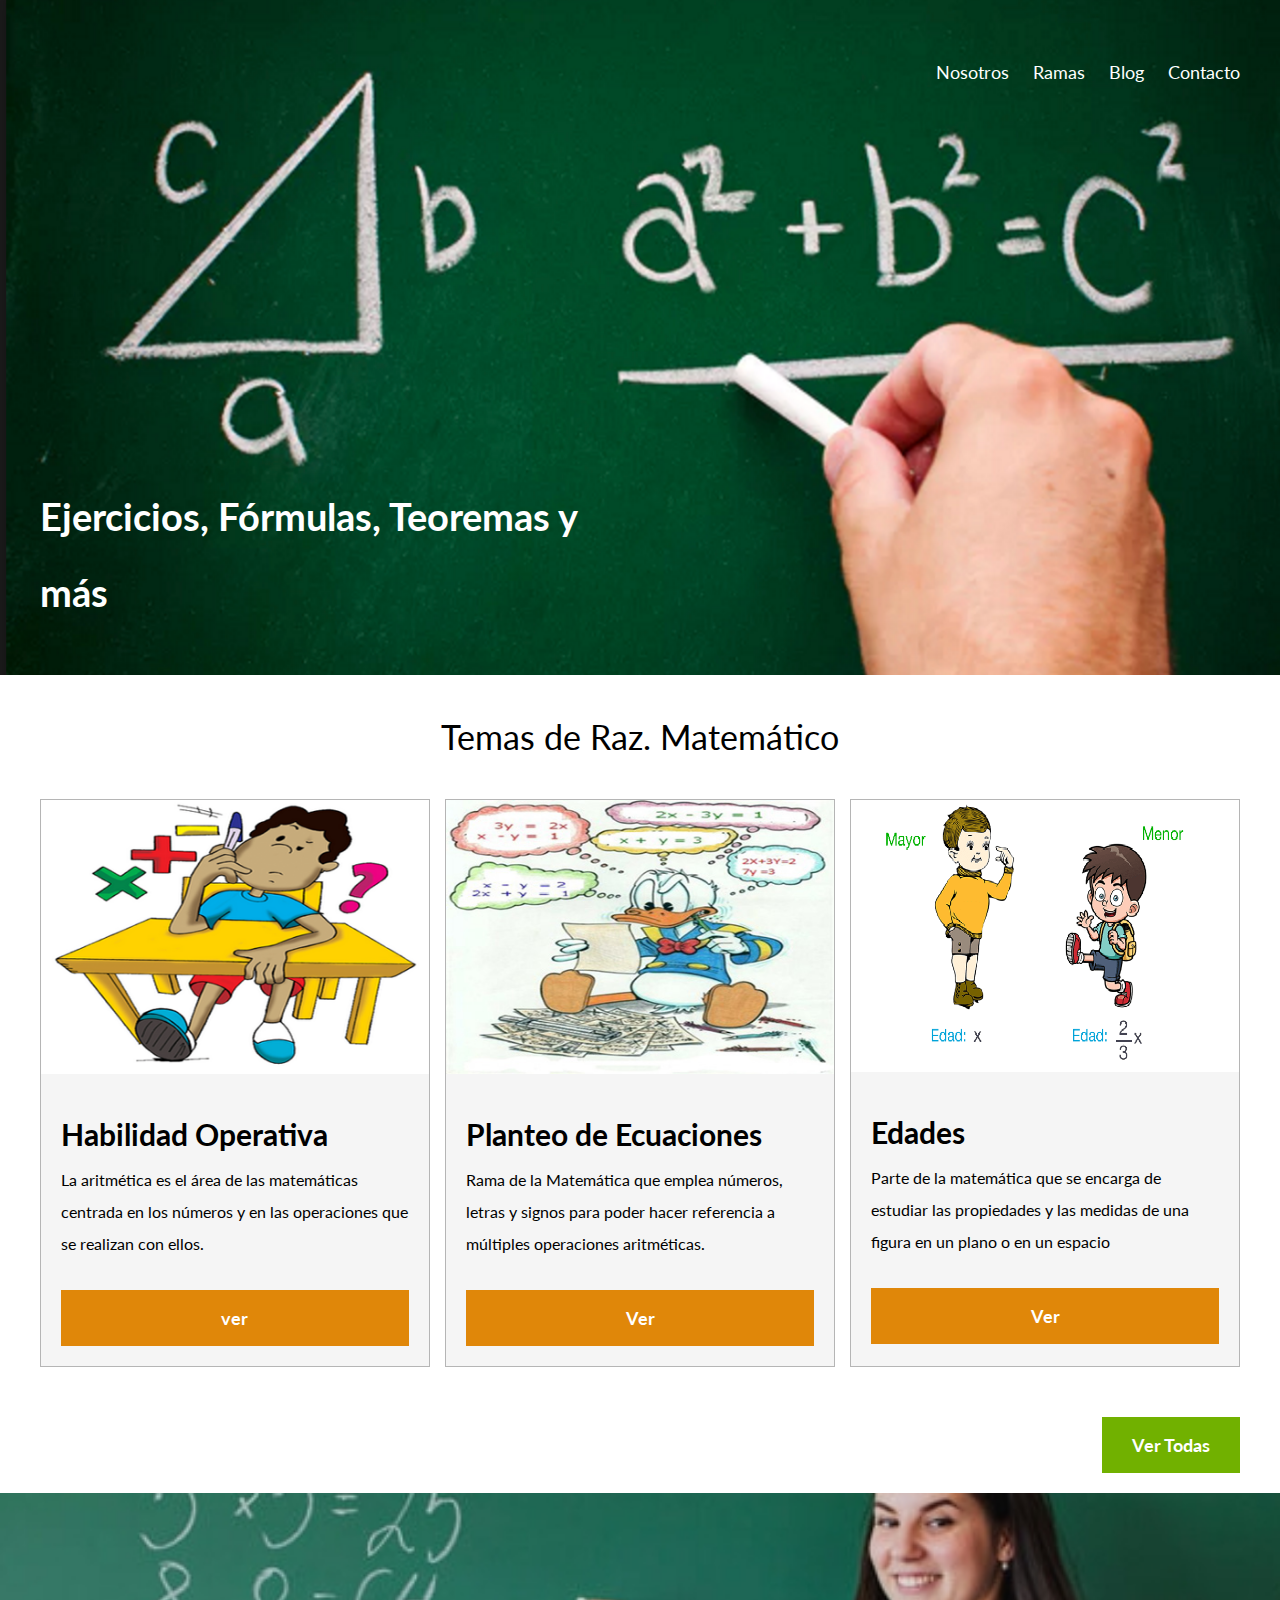
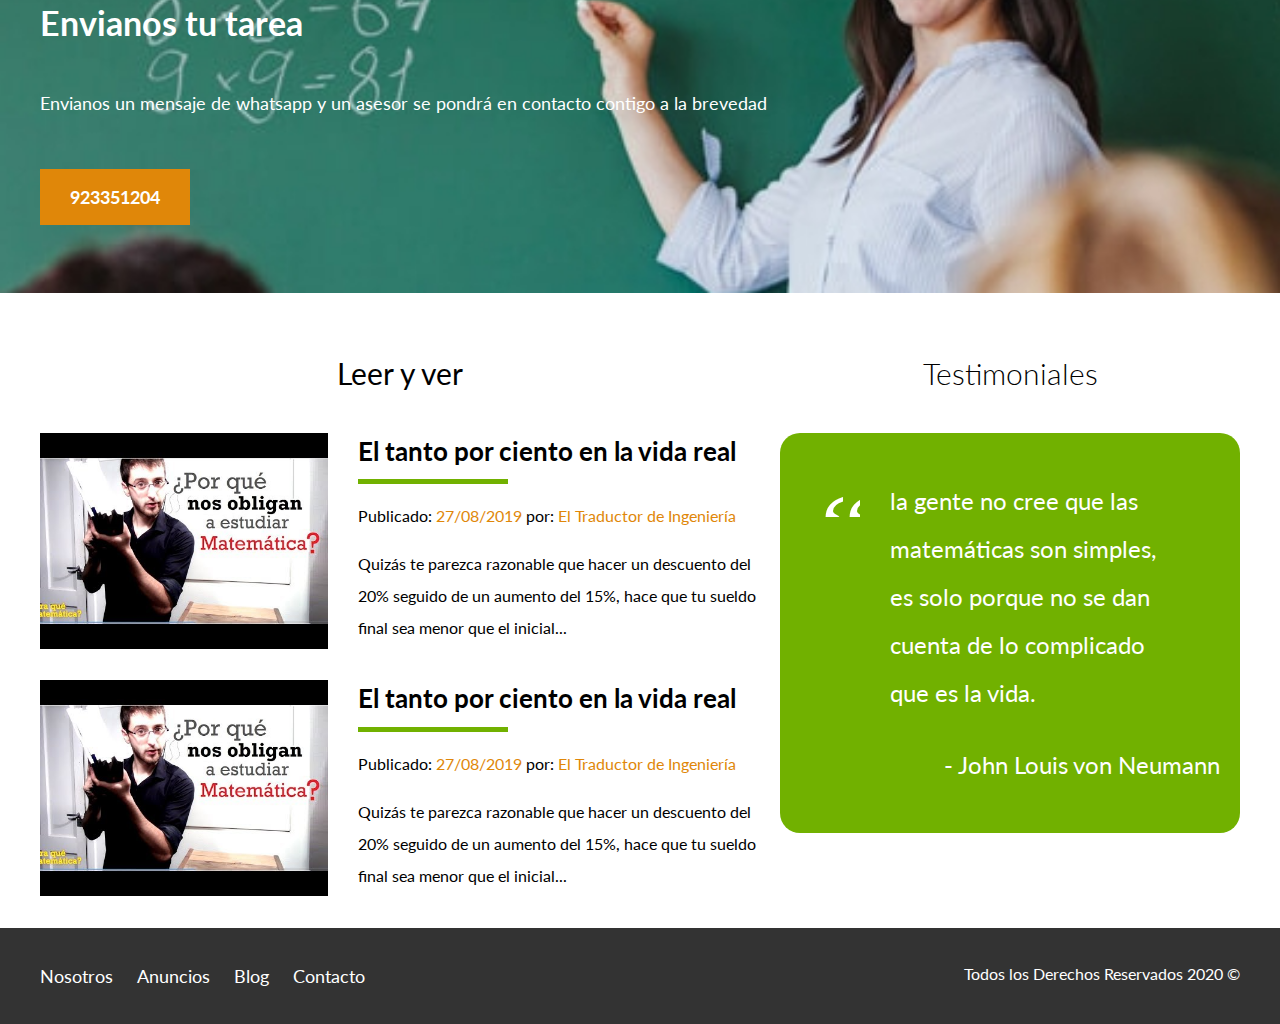
==== index.html @ 67f89613 "subida de mi archivo" ====
<!DOCTYPE html>
<html lang="en">
<head>
    <meta charset="UTF-8">
    <meta name="viewport" content="width=device-width, initial-scale=1.0">
    <meta http-equiv="X-UA-Compatible" content="ie=edge">
    <title>Raz. Matemático</title>
    <link href="https://fonts.googleapis.com/css?family=Lato:300,400,700,900" rel="stylesheet">
    <link rel="stylesheet" href="css/normalize.css">
    <link rel="stylesheet" href="css/styles.css">
</head>
<body>

    <header class="site-header inicio">
        <div class="contenedor contenido-header">
            <div class="barra">
                <a href="index.html">
                    
                    <H1 class="logotitulo"></H1>
                </a>

                <div class="mobile-menu">
                    <a href="#navegacion">
                        <img src="img/barras.svg" alt="Icono Menu">
                    </a>
                </div>

                <nav id="navegacion" class="navegacion">
                    <a href="index.html">Nosotros</a>
                    <a href="ramas.html">Ramas</a>
                    <a href="index.html">Blog</a>
                    <a href="index.html">Contacto</a>
                </nav>
            </div>
            <h1>Ejercicios, Fórmulas, Teoremas y más</h1>
        </div>
    </header>



    <main class="seccion contenedor">
        <h2 class="fw-300 centrar-texto"><strong>Temas de Raz. Matemático</strong></h2>

        <div class="contenedor-anuncios">
            <div class="anuncio">
                <img src="img/habilidadOperativa.png" alt="Anuncio casa en el lago">
                <div class="contenido-anuncio">
                    <h3>Habilidad Operativa</h3>
                    <p>La aritmética es el área de las matemáticas centrada en los números y en las operaciones que se realizan con ellos.</p>
                    
                <a href="cursos/aritmetica.html" class="boton boton-amarillo d-block">ver</a>
                </div>
            </div>

            <div class="anuncio">
                <img src="img/ecuaciones.jpg" alt="Anuncio casa de lujo">
                <div class="contenido-anuncio">
                    <h3>Planteo de Ecuaciones</h3>
                    <p>Rama de la Matemática que emplea números, letras y signos para poder hacer referencia a múltiples operaciones aritméticas.</p>
                    
                   
              

                    <a href="index.html" class="boton boton-amarillo d-block">Ver </a>
                </div>
            </div>

            <div class="anuncio">
                <img src="img/edades.png" alt="Anuncio casa con alberca">
                <div class="contenido-anuncio">
                    <h3>Edades</h3>
                    <p>Parte de la matemática que se encarga de estudiar las propiedades y las medidas de una figura en un plano o en un espacio</p>
                  
               

                    <a href="index.html" class="boton boton-amarillo d-block">Ver</a>
                </div>
            </div>
        </div>

        <div class="ver-todas">
            <a href="ramas.html" class="boton boton-verde">Ver Todas</a>
        </div>
    </main>

    <section class="imagen-contacto">
        <div class="contenedor contenido-contacto">
            <h2>Envianos tu tarea</h2>
            <p>Envianos un mensaje de whatsapp y  un asesor se pondrá en contacto contigo a la brevedad</p>
            <a href="index.html" class="boton boton-amarillo">923351204</a>
        </div>
    </section>

    <div class="seccion-inferior contenedor seccion">
        <section class="blog">
            <h3 class="centrar-texto fw-300"><strong>Leer y ver</strong> </h3>

            <article class="entrada-blog">
                <div class="imagen">
                    <img src="img/blog5.jpg" alt="Entrada de blog">
                </div>
                <div class="texto-entrada">
                    <a href="entrada.html">
                        <h4>El tanto por ciento en la vida real</h4>
                    </a>
                    <p>Publicado: <span> 27/08/2019 </span> por: <span> El Traductor de Ingeniería </span> </p>
                    <p>Quizás te parezca razonable que hacer un descuento del 20% seguido de un aumento del 15%, hace que tu sueldo final sea menor que el inicial...</p>
                </div>
            </article>

            
            <article class="entrada-blog">
                <div class="imagen">
                    <img src="img/blog5.jpg" alt="Entrada de blog">
                </div>
                <div class="texto-entrada">
                    <a href="entrada.html">
                        <h4>El tanto por ciento en la vida real</h4>
                    </a>
                    <p>Publicado: <span> 27/08/2019 </span> por: <span> El Traductor de Ingeniería </span> </p>
                    <p>Quizás te parezca razonable que hacer un descuento del 20% seguido de un aumento del 15%, hace que tu sueldo final sea menor que el inicial...</p>
                </div>
            </article>
        </section>

        <section class="testimoniales">
            <h3 class="centrar-texto fw-300">Testimoniales</h3>
            <div class="testimonial">
                
                <blockquote>
                    <strong>la gente no cree que las matemáticas son simples, es solo porque no se dan cuenta de lo complicado que es la vida. </strong>
                </blockquote>
                <p>- John Louis von Neumann</p>
            </div>
        </section>

    </div>

    <footer class="site-footer seccion">
        <div class="contenedor contenedor-footer">
            <nav class="navegacion">
                <a href="index.html">Nosotros</a>
                <a href="index.html">Anuncios</a>
                <a href="index.html">Blog</a>
                <a href="index.html">Contacto</a>
            </nav>
            <p class="copyright">Todos los Derechos Reservados 2020 &copy; </p>
        </div>
    </footer>
</body>
</html>
---- css/styles.css ----
html {
    box-sizing: border-box;
    font-size: 62.5%; /** Reset para REMS - 62.5% = 10px de 16px **/
}
*, *:before, *:after {
    box-sizing: inherit;
}
body {
    font-family: 'Lato', sans-serif;
    font-size: 1.6rem;
    line-height: 2;
}

/** Globales **/
img {
    max-width: 100%;
}
.contenedor {
    width: 95%;
    max-width: 120rem; /** = 1200px; **/
    margin: 0 auto;
}
.logotitulo{
    font-size: 4.8rem;
}
h1 {
    font-size: 3.8rem;
}
h2 {
    font-size: 3.4rem;
}
h3 {
    font-size: 3rem;
}
h4 {
    font-size: 2.6rem;
}

/** Utilidades **/
.seccion {
    margin-top: 2rem;
    margin-bottom: 2rem;
}
.fw-300 {
    font-weight: 300;
}
.centrar-texto {
    text-align: center;
}
.d-block {
    display: block!important;
}
.contenido-centrado {
    max-width: 800px;
}

/** Botones **/
.boton {
    color: #ffffff;
    font-weight: 700;
    text-decoration: none;
    font-size: 1.8rem;
    padding: 1rem 3rem;
    margin-top: 3rem;
    display: inline-block;
    text-align: center;
    border: none;
    display: block;
    flex: 0 0 100%;
}
@media (min-width: 768px) {
    .boton {
        display: inline-block;
        flex: 0 0 auto;
    }
}
.boton:hover {
    cursor: pointer;
}
.boton-amarillo {
    background-color: #E08709;
}
.boton-verde {
    background-color: #71B100;
}


/* Header */
.site-header {
    background-image: url(../img/aritmeticaheader.jpg);
    background-position: center center;
    background-size: cover;
    height: 50vh;
    min-height: 30rem;
}
.site-header.inicio {
    background-image: url(../img/header1.jpg);
    background-position: center center;
    background-size: cover;
    height: 75vh;
    min-height: 40rem;
}
.contenido-header {
    height: 100%;
    display: flex;
    flex-direction: column;
    justify-content: space-between;
    text-align: center;
}
@media (min-width: 768px) {
    .contenido-header{
        text-align: left;
    }
}
.contenido-header h1 {
    color: #ffffff;
    padding-bottom: 2rem;
    max-width: 60rem;
    line-height: 2;
}
.barra {
    padding-top: 3rem;
}
@media (min-width: 768px) {
    .barra {
        display: flex;
        justify-content:space-between;
        align-items: center;
    }
}

/** Navegacion **/
.navegacion a {
    color: #ffffff;
    text-decoration: none;
    font-size: 2.2rem;
    display: block;
}
@media (min-width: 768px) {
    .navegacion a {
        display: inline-block;
        font-size: 1.8rem; /** = 18px **/
        margin-right: 2rem;
    }
    .navegacion a:last-of-type {
        margin: 0;
    }
}
.navegacion a:hover {
    color: #71B100;
}

/** Mobile Menu **/
.mobile-menu img {
    width: 5rem;
}
@media (min-width: 768px) {
    .mobile-menu {
        display: none;
    }
}
.navegacion:target {
    display: block;
}
.navegacion {
    display: none;
}
@media (min-width: 768px) {
    .navegacion {
        display: block;
    }
}

/** Iconos Nosotros **/
@media (min-width: 768px) {
    .iconos-nosotros {
        display: flex;
        justify-content: space-between;
    }
}
.icono {
    text-align: center;
}
@media (min-width: 768px) {
    .icono {
        flex-basis: calc(33.3% - 1rem);
    }
}
.icono h3 {
    text-transform: uppercase;
}
/** Anuncios **/

@media (min-width: 768px) {
    .contenedor-anuncios{
        display: flex;
        justify-content: space-between;
        flex-wrap: wrap;
    }
}
.anuncio {
    border: 1px solid #B5B5B5;
    background-color: #F5F5F5;
    margin-bottom: 2rem;
}
@media (min-width: 768px) {
    .anuncio {
        flex: 0 0 calc(33.3% - 1rem);
    }
}
.contenido-anuncio {
    padding: 2rem;
}
.contenido-anuncio h3, 
.contenido-anuncio p  {
    margin: 0;
}
.precio {
    color: #71B100;
    font-weight: 700;
}
.iconos-caracteristicas {
    list-style: none;
    padding: 0;
    display: flex;
    justify-content: space-evenly;
    flex: 1;
    max-width: 500px;
}
.iconos-caracteristicas li {
    /* flex: 1; */
    display: flex;
}
.iconos-caracteristicas li img {
    margin-right: 2rem;
}
.ver-todas {
    display: flex;
    justify-content: flex-end;
}

/** Contacto Home **/
.imagen-contacto {
    background-image: url(../img/tutarea.jpg);
    background-position: center center;
    background-size: cover;
    height: 40rem;
    display: flex;
    align-items: center;
}
.contenido-contacto {
    flex: 0 0 95%;
    color: #ffffff;
}
.contenido-contacto p {
    font-size: 1.8rem;
}

/** Sección Inferior **/
@media (min-width: 768px) {
    .seccion-inferior {
        display: flex;
        justify-content: space-between;
    }
    .seccion-inferior .blog {
        flex-basis: 60%;
    }
    .seccion-inferior .testimoniales {
        flex-basis: calc(40% - 2rem);
    }
}
.entrada-blog {
    margin-bottom: 2rem;
}
@media (min-width: 768px) {
    .entrada-blog {
        display: flex;
        justify-content: space-between;
    }
}

.entrada-blog:last-of-type {
    margin-bottom: 0;
}
@media (min-width: 768px) {
    .entrada-blog .imagen {
        flex-basis: 40%;
    }
    .entrada-blog .texto-entrada {
        flex-basis: calc(60% - 3rem);
    }
}
.texto-entrada a {
    color: #000000;
    text-decoration: none;
}
.texto-entrada h4 {
    margin: 0;
    line-height: 1.4;
}
.texto-entrada h4::after {
    content: '';
    display: block;
    width: 15rem;
    height: .5rem;
    background-color: #71B100;
    margin-top: 1rem;
}
.texto-entrada span {
    color: #E08709;
}
/*** Testimoniales **/
.testimonial {
    background-color: #71B100;
    font-size: 2.4rem;
    padding: 2rem;
    color: #ffffff;
    border-radius: 2rem;
}
.testimonial  p {
    text-align: right;
}
.testimonial blockquote::before {
    content: '';
    background-image: url(../img/comilla.svg);
    width: 4rem;
    height: 4rem;
    position: absolute;
    left: -2rem;
}

.testimonial blockquote {
    position: relative;
    padding-left: 5rem;
    font-weight: 300;
}
/** Footer **/
.site-footer {
    background-color: #333333;
    margin: 0;
}
.contenedor-footer {
    padding: 3rem 0;
    text-align: center;
}
@media (min-width: 768px) {
    .contenedor-footer {
        display: flex;
        justify-content: space-between;
    }
}
.site-footer nav {
    display: none;
}
@media (min-width: 768px) {
    .site-footer nav {
        display: block;
    }
}

.copyright {
    margin: 0;
    color: #ffffff;
}

/** INTERNAS **/
/* Nosotros **/
@media (min-width: 768px) {
    .contenido-nosotros {
        display: grid;
        grid-template-columns: repeat(2, 1fr);
        grid-column-gap: 2rem;
    }
}

.texto-nosotros blockquote {
    font-weight: 900;
    font-size: 2rem;
    margin: 0;
    padding: 1rem 0 3rem 0;
}

/** Anuncio **/
.resumen-propiedad {
    display: flex;
    justify-content: space-between;
    align-items: center;
}

/** Contacto **/
.contacto p {
    font-size: 1.4rem;
    color: #4f4f4f;
    margin: 2rem 0 0 0;
}
legend {
    font-size: 2rem;
    color: #4f4f4f;
}
label {
    font-weight: 700;
    text-transform: uppercase;
    display: block;
}
input:not([type="submit"]),
textarea,
select {
    padding: 1rem;
    display: block;
    width: 100%;
    background-color: #e1e1e1;
    margin-bottom: 2rem;
    border: none;
    border-radius: 1rem;
}
input[type="radio"]{
    width: auto;
    margin: 0;
}
select {
    -webkit-appearance: none;
    appearance: none;
}
textarea {
    height: 20rem;
}
.forma-contacto {
    max-width:30rem;
    display: flex;
    justify-content: space-between;
    align-items: center;
}
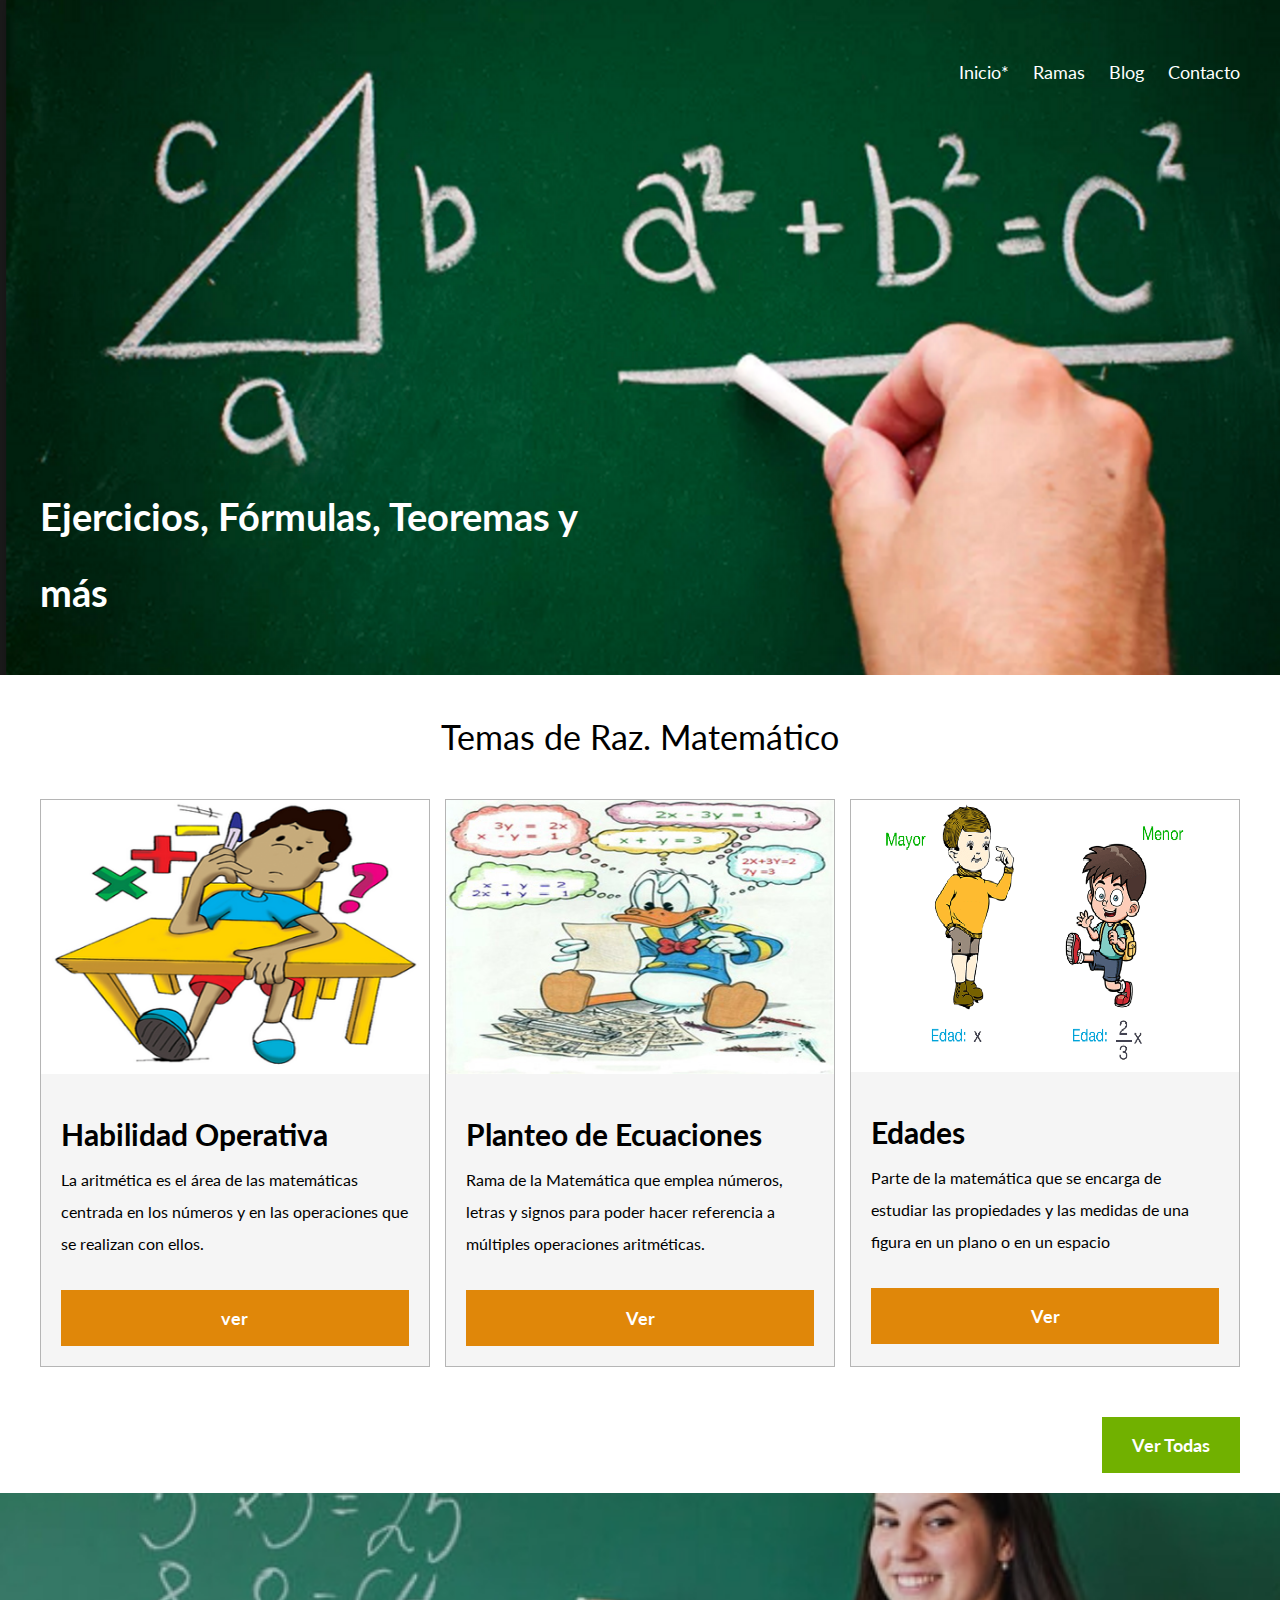
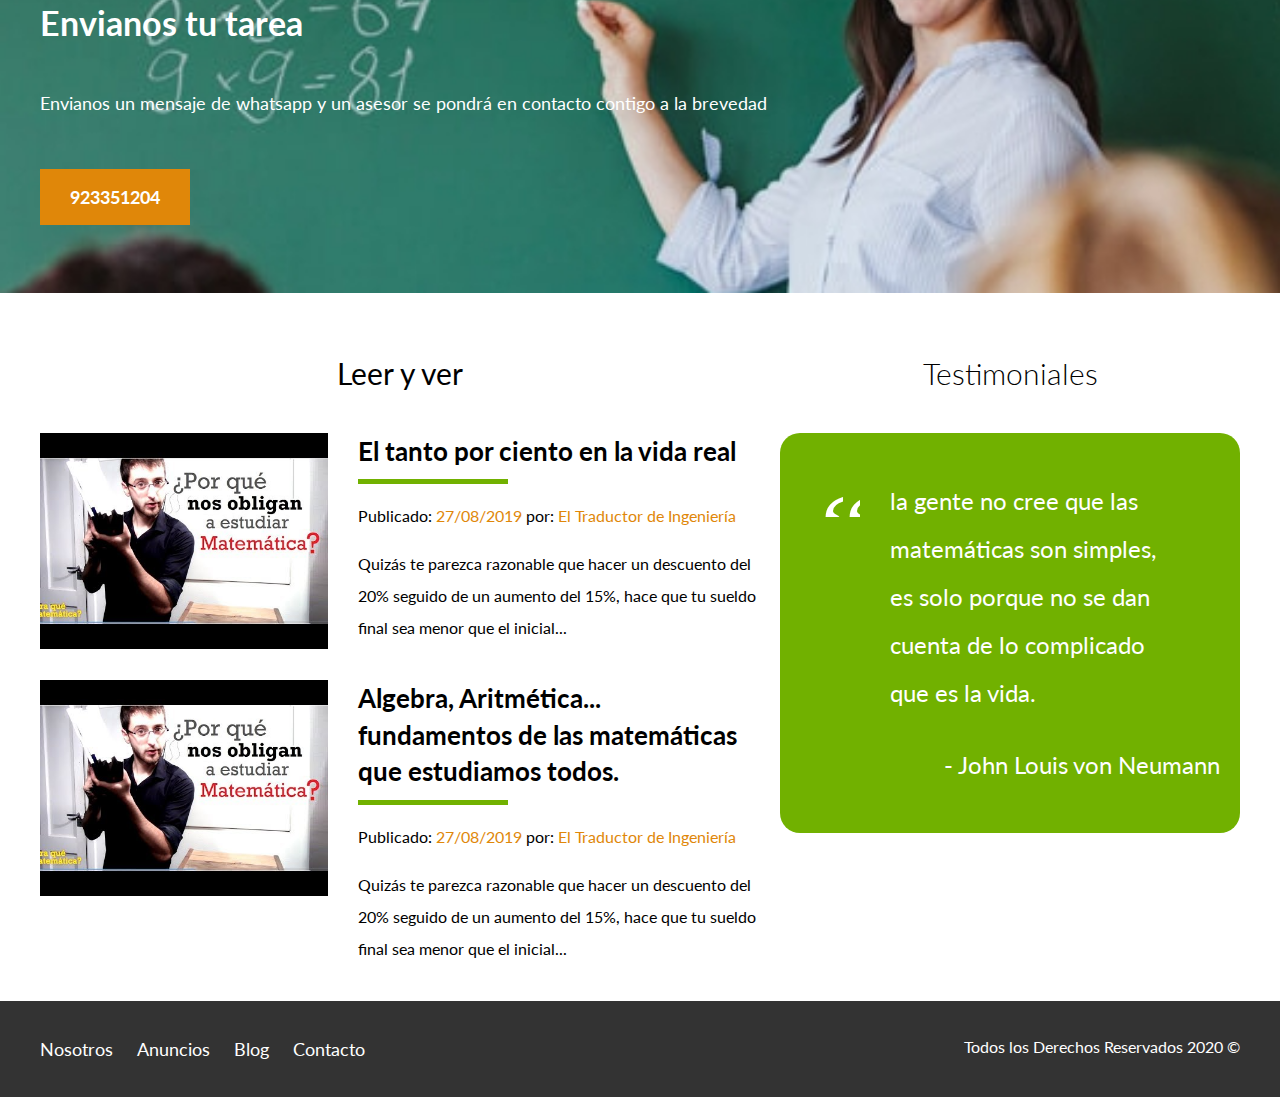
==== commit 4c61c52e: "subida desde windows" ====
--- a/index.html
+++ b/index.html
@@ -26,7 +26,7 @@
                 </div>
 
                 <nav id="navegacion" class="navegacion">
-                    <a href="index.html">Nosotros</a>
+                    <a href="index.html">Inicio*</a>
                     <a href="ramas.html">Ramas</a>
                     <a href="index.html">Blog</a>
                     <a href="index.html">Contacto</a>
@@ -115,7 +115,7 @@
                 </div>
                 <div class="texto-entrada">
                     <a href="entrada.html">
-                        <h4>El tanto por ciento en la vida real</h4>
+                        <h4>Algebra, Aritmética... fundamentos de las matemáticas que estudiamos todos.</h4>
                     </a>
                     <p>Publicado: <span> 27/08/2019 </span> por: <span> El Traductor de Ingeniería </span> </p>
                     <p>Quizás te parezca razonable que hacer un descuento del 20% seguido de un aumento del 15%, hace que tu sueldo final sea menor que el inicial...</p>
